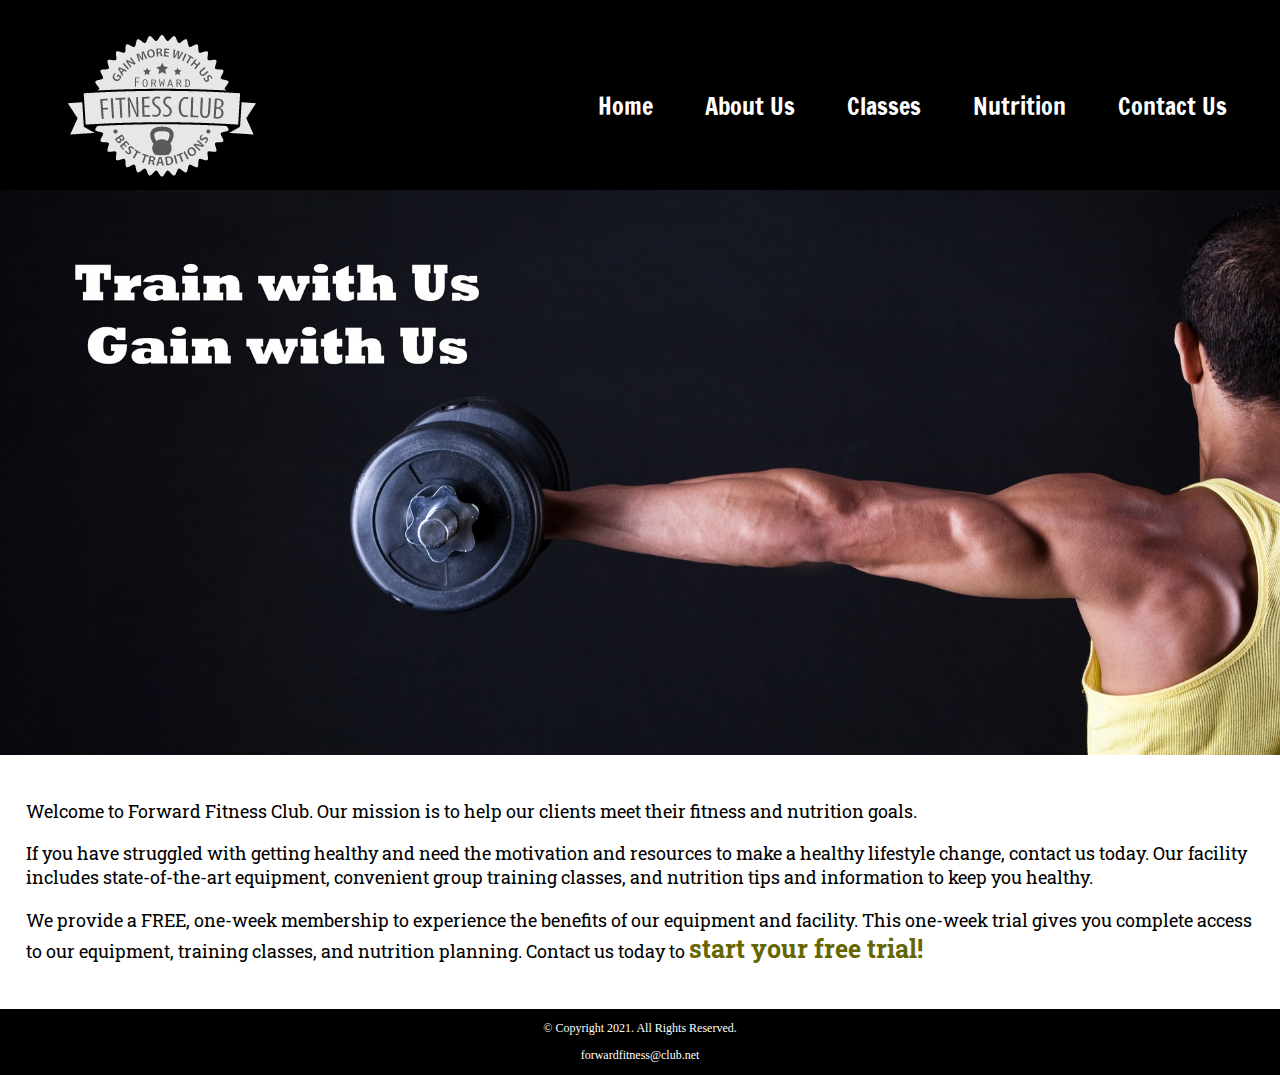
==== index.html @ 5a9c30e1 "Initial commit" ====
<!DOCTYPE html>
<!-- This website template was created by: Student's First Name Student's Last Name -->
<html lang="en">
<head>
	<title>Forward Fitness Club</title>
	<meta charset="utf-8">
    <link rel="stylesheet" href="css/styles.css">
    <meta name="viewport" content="width=device-width, initial-scale=1.0">
    <link href="https://fonts.googleapis.com/css?family=Francois+One|Roboto+Slab&display=swap" rel="stylesheet">
</head>
<body>

	<div id="container">

		<!-- Use the header area for the website name or logo -->
		<header>
			<a href="index.html"><img src="images/forward-fitness-logo.png" alt="Forward Fitness Club logo"></a>
		</header>
		
		<!-- Use the nav area to add hyperlinks to other pages within the website -->
		<nav>
			<ul>
                <li><a href="index.html">Home</a></li> 
                <li><a href="about.html">About Us</a></li> 
                <li><a href="classes.html">Classes</a></li> 
                <li><a href="nutrition.html">Nutrition</a></li> 
                <li><a href="contact.html">Contact Us</a></li>
            </ul>
		</nav>
        
        <!-- Hero Image -->
        <div id="hero" class="tablet-desktop">
            <img src="images/hero-image.jpg" alt="left arm extended holding a weight">
        </div>
		
		<!-- Use the main area to add the main content of the webpage -->
		<main>
            
            <div class="mobile">
                
                <p>Welcome to Forward Fitness Club. Our mission is to  help our clients meet their fitness and nutrition goals.</p> 
                
                <h3>FREE One-Week Trial Membership!</h3>
                <p>Call Us Today to Get Started</p>
                <p class="tel-link"><a href="tel:8145559608">(814) 555-9608</a></p>
                
                <h4>Fitness Club Hours:</h4>
                <ul class="hours">
			         <li>Mon - Thu: 6:00am - 6:00pm</li>
			         <li>Friday: 6:00am - 4:00pm</li>
			         <li>Saturday: 8:00am - 6:00pm</li>
			         <li>Sunday: Closed</li>
                </ul>
            
            </div>
            
            <div class="tablet-desktop">
		
                <p>Welcome to Forward Fitness Club. Our mission is to  help our clients meet their fitness and nutrition goals.</p> 

                <p>If you have struggled with getting healthy and need the motivation and resources to make a healthy lifestyle change, contact us today. Our facility includes state-of-the-art equipment, convenient group training classes, and nutrition tips and information to keep you healthy.</p> 

                <p>We provide a FREE, one-week membership to experience the benefits of our equipment and facility. This one-week trial gives you complete access to our equipment, training classes, and nutrition planning. Contact us today to <span class="action">start your free trial!</span></p> 
                
            </div>
			
		</main>
		
		<!-- Use the footer area to add webpage footer content -->
		<footer>
			<p>&copy; Copyright 2021. All Rights Reserved.</p>
			<p><a href="mailto:forwardfitness@club.net">forwardfitness@club.net</a></p>
		</footer>
	
	</div>
	
</body>
</html>
---- css/styles.css ----
/*
Author:
Date:
File Name: styles.css
*/

/* CSS Reset */
body, header, nav, main, footer, h1, div, img, ul {
    margin: 0;
    padding: 0;
    border: 0;
}

/* Style rules for body and images */
body {
	background-color: #000;
}

img {
    max-width: 100%;
    display: block;
}

/* Style rules for mobile viewport */

/* Style rule for header */
header {
    position: -webkit-sticky; 
    position: sticky;
    top: 0;
    background-color: #000;
    height: 190px;
}

header img {
    margin: 0 auto;
}

/* Style rules for navigation area */
nav {
	padding: 1%;
    margin-bottom: 1%;
}

nav ul {
    list-style-type: none;
    text-align: center;
}

nav li {
    font-size: 1.5em;
    font-family: 'Francois One', sans-serif;
    border-top: 1px solid #fff;
}

nav li:first-child {
    border-top: none;
}

nav li a {
    display: block;
    color: #fff;
    padding: 0.5em 1em;
    text-decoration: none;
}

/* Show mobile class, hide tablet-desktop class */
.mobile {
    display: block;
}

.tablet-desktop {
    display: none;
}

/* Style rules for main content */
main {
    background-color: #fff;
    padding: 2%;
    font-size: 1.15em;
    font-family: 'Roboto Slab', serif;
}

.tel-link {
    background-color: #404040;
    padding: 2%;
    margin: 0 auto;
    width: 80%;
    text-align: center;
    border-radius: 5px;
}

.tel-link a {
    color: #fff;
    text-decoration: none;
    font-size: 1.5em;
    display: block;
}

.hours {
    margin-left: 10%;
}

.action {
    font-size: 1.35em;
    color: #666600;
    font-weight: bold;
}

#weights, #cardio, #training {
    margin: 0 2%;
}

.round {
    border-radius: 8px;
}

.external-link {
    color: #666600;
    font-weight: bold;
    text-decoration: none;
}

#contact {
    text-align: center;
}

#contact .contact-email-link {
    color: #666600;
    text-decoration: none;
}

.map {
    border: 2px solid #000;
    width: 95%;
    height: 50%;
}

/* Style rules for footer content */
footer p {
    font-size: 0.75em;
    text-align: center;
    color: #fff;
    padding: 0 1em;
}

footer p a {
    color: #fff;
    text-decoration: none;
}

/* Media Query for Tablet Viewport */
@media screen and (min-width: 630px), print {
    
    /* Tablet Viewport: Show tablet-desktop class, hide mobile class */
    .tablet-desktop {
        display: block;
    }

    .mobile {
        display: none;
    }
    
    /* Tablet Viewport: Style rule for header */
    header {
        position: static;
        padding-bottom: 2%;
    }
    
    /* Tablet Viewport: Style rules for nav area */
    nav li {
        border-top: none;
        display: inline-block;
        border-right: 1px solid #fff;
    }
    
    nav li:last-child {
        border-right: none;
    }
    
    nav li a {
        padding: 0.1em 0.75em;
    }
    
    /* Tablet Viewport: Style rules for main content area */
    main ul {
        margin: 0 0 4% 10%;
    }
    
    #exercises {
        border-top: 1px solid #000;
        border-bottom: 1px solid #000;
        background: linear-gradient(to right, #ccc, #fff);
        background-color: #f2f2f2;
        padding: 1% 2%;
    }

    #exercises dt {
        font-weight: bold;
    }

    #exercises dd {
        padding: 0.5% 1% 2% 0;
    } 
    
    .tel-num {
        font-size: 1.25em;
    }
    
    .map {
        width: 600px;
        height: 450px;
    }
    
}

/* Media Query for Desktop Viewport */
@media screen and (min-width: 1015px), print {
    
    /* Desktop Viewport: Style rule for header */
    header {
        width: 25%;
        float: left;
        padding-bottom: 0;
    }
    
    /* Desktop Viewport: Style rules for nav area */
    nav {
        float: right;
        width: 70%;
        margin: 4em 1em 0 0;
    }

    nav ul {
        text-align: right;
    }
    
    nav li {
        border: none;
    }

    nav li a {
        padding: 0.5em 1em;
    }
    
    nav li a:hover {
        color: #000;
        background-color: #fff;
    }
    
    /* Desktop Viewport: Style Rules for main content */
    main {
        clear: left;
    }
    
    main h1 {
        font-size: 1.8em;
    }
    
    #weights, #cardio, #training {
        width: 29%;
        float: left;
        margin: 0 2%;
    }

    #exercises {
        clear: left;
    }
    
}

/* Media Query for Large Desktop Viewports */
@media screen and (min-width: 1921px) {
 
    #container {
        width: 1920px;
        margin: 0 auto;
    }
    
}

/* Media Query for Print */
@media print {
    
    body {
        background-color: #fff;
        color: #000;
    }

}
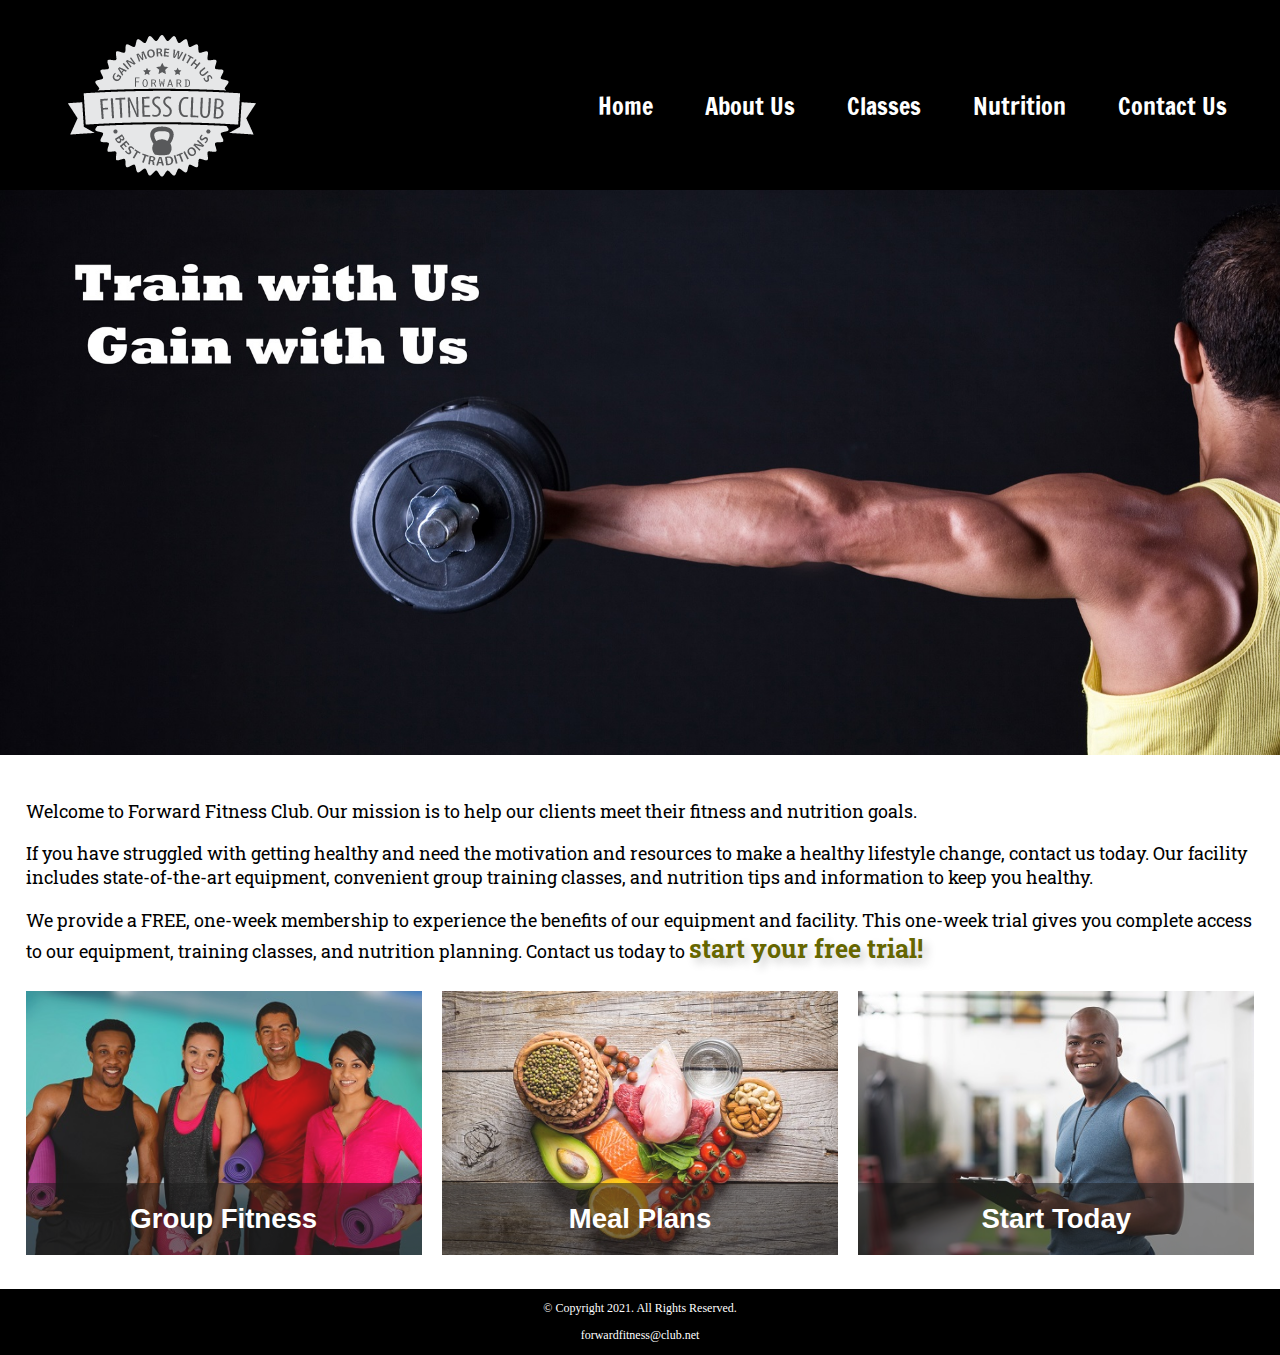
==== commit 045e0e7b: "Completed" ====
--- a/index.html
+++ b/index.html
@@ -1,13 +1,15 @@
 <!DOCTYPE html>
-<!-- This website template was created by: Student's First Name Student's Last Name -->
+<!-- This website template was created by: Christian Boswell -->
 <html lang="en">
+
 <head>
 	<title>Forward Fitness Club</title>
 	<meta charset="utf-8">
-    <link rel="stylesheet" href="css/styles.css">
-    <meta name="viewport" content="width=device-width, initial-scale=1.0">
-    <link href="https://fonts.googleapis.com/css?family=Francois+One|Roboto+Slab&display=swap" rel="stylesheet">
+	<link rel="stylesheet" href="css/styles.css">
+	<meta name="viewport" content="width=device-width, initial-scale=1.0">
+	<link href="https://fonts.googleapis.com/css?family=Francois+One|Roboto+Slab&display=swap" rel="stylesheet">
 </head>
+
 <body>
 
 	<div id="container">
@@ -15,64 +17,87 @@
 		<!-- Use the header area for the website name or logo -->
 		<header>
 			<a href="index.html"><img src="images/forward-fitness-logo.png" alt="Forward Fitness Club logo"></a>
+			<link rel="shortcut icon" href="images/favicon.ico">
+			<link rel="icon" type="image/png" sizes="32x32" href="images/favicon-32.png">
+			<link rel="apple-touch-icon" sizes="180X180" href="images/apple-touch-icon.png">
+			<link rel="icon" sizes="192x192" href="images/android-chrome-192.png">
 		</header>
-		
+
 		<!-- Use the nav area to add hyperlinks to other pages within the website -->
 		<nav>
 			<ul>
-                <li><a href="index.html">Home</a></li> 
-                <li><a href="about.html">About Us</a></li> 
-                <li><a href="classes.html">Classes</a></li> 
-                <li><a href="nutrition.html">Nutrition</a></li> 
-                <li><a href="contact.html">Contact Us</a></li>
-            </ul>
+				<li><a href="index.html">Home</a></li>
+				<li><a href="about.html">About Us</a></li>
+				<li><a href="classes.html">Classes</a></li>
+				<li><a href="nutrition.html">Nutrition</a></li>
+				<li><a href="contact.html">Contact Us</a></li>
+			</ul>
 		</nav>
-        
-        <!-- Hero Image -->
-        <div id="hero" class="tablet-desktop">
-            <img src="images/hero-image.jpg" alt="left arm extended holding a weight">
-        </div>
-		
+
+		<!-- Hero Image -->
+		<div id="hero" class="tablet-desktop">
+			<img src="images/hero-image.jpg" alt="left arm extended holding a weight">
+		</div>
+
 		<!-- Use the main area to add the main content of the webpage -->
 		<main>
-            
-            <div class="mobile">
-                
-                <p>Welcome to Forward Fitness Club. Our mission is to  help our clients meet their fitness and nutrition goals.</p> 
-                
-                <h3>FREE One-Week Trial Membership!</h3>
-                <p>Call Us Today to Get Started</p>
-                <p class="tel-link"><a href="tel:8145559608">(814) 555-9608</a></p>
-                
-                <h4>Fitness Club Hours:</h4>
-                <ul class="hours">
-			         <li>Mon - Thu: 6:00am - 6:00pm</li>
-			         <li>Friday: 6:00am - 4:00pm</li>
-			         <li>Saturday: 8:00am - 6:00pm</li>
-			         <li>Sunday: Closed</li>
-                </ul>
-            
-            </div>
-            
-            <div class="tablet-desktop">
-		
-                <p>Welcome to Forward Fitness Club. Our mission is to  help our clients meet their fitness and nutrition goals.</p> 
 
-                <p>If you have struggled with getting healthy and need the motivation and resources to make a healthy lifestyle change, contact us today. Our facility includes state-of-the-art equipment, convenient group training classes, and nutrition tips and information to keep you healthy.</p> 
+			<div class="mobile">
 
-                <p>We provide a FREE, one-week membership to experience the benefits of our equipment and facility. This one-week trial gives you complete access to our equipment, training classes, and nutrition planning. Contact us today to <span class="action">start your free trial!</span></p> 
-                
-            </div>
-			
+				<p>Welcome to Forward Fitness Club. Our mission is to help our clients meet their fitness and nutrition goals.</p>
+
+				<h3>FREE One-Week Trial Membership!</h3>
+				<p>Call Us Today to Get Started</p>
+				<p class="tel-link"><a href="tel:8145559608">(814) 555-9608</a></p>
+
+				<h4>Fitness Club Hours:</h4>
+				<ul class="hours">
+					<li>Mon - Thu: 6:00am - 6:00pm</li>
+					<li>Friday: 6:00am - 4:00pm</li>
+					<li>Saturday: 8:00am - 6:00pm</li>
+					<li>Sunday: Closed</li>
+				</ul>
+
+			</div>
+
+			<div class="tablet-desktop">
+
+				<p>Welcome to Forward Fitness Club. Our mission is to help our clients meet their fitness and nutrition goals.</p>
+
+				<p>If you have struggled with getting healthy and need the motivation and resources to make a healthy lifestyle change, contact us today. Our facility includes state-of-the-art equipment, convenient group training classes, and nutrition tips
+					and information to keep you healthy.</p>
+
+				<p>We provide a FREE, one-week membership to experience the benefits of our equipment and facility. This one-week trial gives you complete access to our equipment, training classes, and nutrition planning. Contact us today to <span
+						class="action">start your free trial!</span></p>
+
+			</div>
+			<div class="grid">
+				<figure class="frame">
+					<a href="classes.html"><img src="images/fitness-group.jpg" alt="group of fitness people"></a>
+					<figcaption class="pic-text">Group Fitness</figcaption>
+				</figure>
+
+				<figure class="frame">
+					<a href="nutrition.html"><img src="images/food-heart.jpg" alt="healthy food in the shape of a heart"></a>
+					<figcaption class="pic-text">Meal Plans</figcaption>
+				</figure>
+
+				<figure class="frame">
+					<a href="contact.html"><img src="images/personal-trainer.jpg" alt="personal trainer with a clipboard"></a>
+					<figcaption class="pic-text">Start Today</figcaption>
+				</figure>
+			</div>
+
 		</main>
-		
+
 		<!-- Use the footer area to add webpage footer content -->
 		<footer>
 			<p>&copy; Copyright 2021. All Rights Reserved.</p>
 			<p><a href="mailto:forwardfitness@club.net">forwardfitness@club.net</a></p>
 		</footer>
-	
+
 	</div>
-	
+
 </body>
+
 </html>--- a/css/styles.css
+++ b/css/styles.css
@@ -1,291 +1,373 @@
 /*
-Author:
-Date:
+Author:Christian Boswell
+Date:8/23/22
 File Name: styles.css
 */
-
 /* CSS Reset */
-body, header, nav, main, footer, h1, div, img, ul {
-    margin: 0;
-    padding: 0;
-    border: 0;
+body, header, nav, main, footer, h1, div, img, ul, figure, figcaption, section, article, aside {
+  margin: 0;
+  padding: 0;
+  border: 0;
 }
 
 /* Style rules for body and images */
 body {
-	background-color: #000;
+  background-color: #000;
 }
 
 img {
-    max-width: 100%;
-    display: block;
+  max-width: 100%;
+  display: block;
+}
+
+/*Style rule for box sizing applies to all elements */
+* {
+  box-sizing: border-box;
 }
 
 /* Style rules for mobile viewport */
-
 /* Style rule for header */
 header {
-    position: -webkit-sticky; 
-    position: sticky;
-    top: 0;
-    background-color: #000;
-    height: 190px;
+  top: 0;
+  background-color: #000;
+  height: 190px;
 }
 
 header img {
-    margin: 0 auto;
+  margin: 0 auto;
 }
 
 /* Style rules for navigation area */
 nav {
-	padding: 1%;
-    margin-bottom: 1%;
+  padding: 1%;
+  margin-bottom: 1%;
 }
 
 nav ul {
-    list-style-type: none;
-    text-align: center;
+  list-style-type: none;
+  text-align: center;
 }
 
 nav li {
-    font-size: 1.5em;
-    font-family: 'Francois One', sans-serif;
-    border-top: 1px solid #fff;
+  font-size: 1.5em;
+  font-family: 'Francois One', sans-serif;
+  border-top: 1px solid #fff;
 }
 
 nav li:first-child {
-    border-top: none;
+  border-top: none;
 }
 
 nav li a {
-    display: block;
-    color: #fff;
-    padding: 0.5em 1em;
-    text-decoration: none;
+  display: block;
+  color: #fff;
+  padding: 0.5em 1em;
+  text-decoration: none;
 }
 
 /* Show mobile class, hide tablet-desktop class */
 .mobile {
-    display: block;
+  display: block;
 }
 
 .tablet-desktop {
-    display: none;
+  display: none;
 }
 
 /* Style rules for main content */
 main {
-    background-color: #fff;
-    padding: 2%;
-    font-size: 1.15em;
-    font-family: 'Roboto Slab', serif;
+  background-color: #fff;
+  padding: 2%;
+  font-size: 1.15em;
+  font-family: 'Roboto Slab', serif;
+}
+
+.mobile h3 {
+  text-shadow: 5px 5px 8px #ccc;
+}
+
+article {
+  padding: 2%;
+}
+
+article h3 {
+  text-align: center;
+}
+
+article img {
+  margin: 0 auto;
+}
+
+article ul {
+  margin-left: 10%;
+}
+
+article:nth-of-type(2) {
+  background-color: rgba(204, 204, 204, 0.3);
 }
 
 .tel-link {
-    background-color: #404040;
-    padding: 2%;
-    margin: 0 auto;
-    width: 80%;
-    text-align: center;
-    border-radius: 5px;
+  background-color: #404040;
+  padding: 2%;
+  margin: 0 auto;
+  width: 80%;
+  text-align: center;
+  border-radius: 5px;
 }
 
 .tel-link a {
-    color: #fff;
-    text-decoration: none;
-    font-size: 1.5em;
-    display: block;
+  color: #fff;
+  text-decoration: none;
+  font-size: 1.5em;
+  display: block;
 }
 
 .hours {
-    margin-left: 10%;
+  margin-left: 10%;
 }
 
 .action {
-    font-size: 1.35em;
-    color: #666600;
-    font-weight: bold;
+  font-size: 1.35em;
+  color: #666600;
+  font-weight: bold;
+  text-shadow: 5px 5px 8px #ccc;
+}
+
+.frame {
+  position: relative;
+  max-width: 450px;
+  margin: 2% auto;
+}
+
+.pic-text {
+  position: absolute;
+  bottom: 0;
+  background: rgba(0, 0, 0, 0.5);
+  color: #fff;
+  width: 100%;
+  padding: 20px;
+  text-align: center;
+  font-family: Verdana, Arial, sans-serif;
+  font-size: 1.5em;
+  font-weight: bold;
 }
 
 #weights, #cardio, #training {
-    margin: 0 2%;
+  margin: 0 2%;
 }
 
 .round {
-    border-radius: 8px;
+  border-radius: 8px;
 }
 
 .external-link {
-    color: #666600;
-    font-weight: bold;
-    text-decoration: none;
+  color: #666600;
+  font-weight: bold;
+  text-decoration: none;
 }
 
 #contact {
-    text-align: center;
+  text-align: center;
 }
 
 #contact .contact-email-link {
-    color: #666600;
-    text-decoration: none;
+  color: #666600;
+  text-decoration: none;
 }
 
 .map {
-    border: 2px solid #000;
-    width: 95%;
-    height: 50%;
+  border: 2px solid #000;
+  width: 95%;
+  height: 50%;
 }
 
 /* Style rules for footer content */
 footer p {
-    font-size: 0.75em;
-    text-align: center;
-    color: #fff;
-    padding: 0 1em;
+  font-size: 0.75em;
+  text-align: center;
+  color: #fff;
+  padding: 0 1em;
 }
 
 footer p a {
-    color: #fff;
-    text-decoration: none;
+  color: #fff;
+  text-decoration: none;
 }
 
 /* Media Query for Tablet Viewport */
 @media screen and (min-width: 630px), print {
-    
-    /* Tablet Viewport: Show tablet-desktop class, hide mobile class */
-    .tablet-desktop {
-        display: block;
-    }
-
-    .mobile {
-        display: none;
-    }
-    
-    /* Tablet Viewport: Style rule for header */
-    header {
-        position: static;
-        padding-bottom: 2%;
-    }
-    
-    /* Tablet Viewport: Style rules for nav area */
-    nav li {
-        border-top: none;
-        display: inline-block;
-        border-right: 1px solid #fff;
-    }
-    
-    nav li:last-child {
-        border-right: none;
-    }
-    
-    nav li a {
-        padding: 0.1em 0.75em;
-    }
-    
-    /* Tablet Viewport: Style rules for main content area */
-    main ul {
-        margin: 0 0 4% 10%;
-    }
-    
-    #exercises {
-        border-top: 1px solid #000;
-        border-bottom: 1px solid #000;
-        background: linear-gradient(to right, #ccc, #fff);
-        background-color: #f2f2f2;
-        padding: 1% 2%;
-    }
-
-    #exercises dt {
-        font-weight: bold;
-    }
-
-    #exercises dd {
-        padding: 0.5% 1% 2% 0;
-    } 
-    
-    .tel-num {
-        font-size: 1.25em;
-    }
-    
-    .map {
-        width: 600px;
-        height: 450px;
-    }
-    
+
+  /* Tablet Viewport: Show tablet-desktop class, hide mobile class */
+  .tablet-desktop {
+    display: block;
+  }
+
+  .mobile {
+    display: none;
+  }
+
+  /* Tablet Viewport: Style rule for header */
+  header {
+    padding-bottom: 2%;
+  }
+
+  /* Tablet Viewport: Style rules for nav area */
+  nav li {
+    border-top: none;
+    display: inline-block;
+    border-right: 1px solid #fff;
+  }
+
+  nav li:last-child {
+    border-right: none;
+  }
+
+  nav li a {
+    padding: 0.1em 0.75em;
+  }
+
+  /* Tablet Viewport: Style rules for main content area */
+  main ul {
+    margin: 0 0 4% 10%;
+  }
+
+  .grid {
+    display: grid;
+    grid-template-columns: auto auto auto;
+    grid-gap: 20px;
+  }
+
+  .pic-text {
+    font-size: 1em;
+    padding: 10px;
+  }
+
+  aside {
+    text-align: center;
+    font-size: 1.25em;
+    font-style: italic;
+    font-weight: bold;
+    padding: 2%;
+    background-color: rgba(204, 204, 204, 0.5);
+    box-shadow: 5px 5px 8px #000;
+    text-shadow: 5px 5px 5px #b3b3b3;
+    border-radius: 0 15px;
+  }
+
+  .grid-item4 {
+    grid-column: 1/span 3;
+  }
+
+  #exercises {
+    border-top: 1px solid #000;
+    border-bottom: 1px solid #000;
+    background: linear-gradient(to right, #ccc, #fff);
+    background-color: #f2f2f2;
+    padding: 1% 2%;
+  }
+
+  #exercises dt {
+    font-weight: bold;
+  }
+
+  #exercises dd {
+    padding: 0.5% 1% 2% 0;
+  }
+
+  .tel-num {
+    font-size: 1.25em;
+  }
+
+  .map {
+    width: 600px;
+    height: 450px;
+  }
 }
 
 /* Media Query for Desktop Viewport */
 @media screen and (min-width: 1015px), print {
-    
-    /* Desktop Viewport: Style rule for header */
-    header {
-        width: 25%;
-        float: left;
-        padding-bottom: 0;
-    }
-    
-    /* Desktop Viewport: Style rules for nav area */
-    nav {
-        float: right;
-        width: 70%;
-        margin: 4em 1em 0 0;
-    }
-
-    nav ul {
-        text-align: right;
-    }
-    
-    nav li {
-        border: none;
-    }
-
-    nav li a {
-        padding: 0.5em 1em;
-    }
-    
-    nav li a:hover {
-        color: #000;
-        background-color: #fff;
-    }
-    
-    /* Desktop Viewport: Style Rules for main content */
-    main {
-        clear: left;
-    }
-    
-    main h1 {
-        font-size: 1.8em;
-    }
-    
-    #weights, #cardio, #training {
-        width: 29%;
-        float: left;
-        margin: 0 2%;
-    }
-
-    #exercises {
-        clear: left;
-    }
-    
+
+  /* Desktop Viewport: Style rule for header */
+  header {
+    width: 25%;
+    float: left;
+    padding-bottom: 0;
+  }
+
+  /* Desktop Viewport: Style rules for nav area */
+  nav {
+    float: right;
+    width: 70%;
+    margin: 4em 1em 0 0;
+  }
+
+  nav ul {
+    text-align: right;
+  }
+
+  nav li {
+    border: none;
+  }
+
+  nav li a {
+    padding: 0.5em 1em;
+  }
+
+  nav li a:hover {
+    color: #000;
+    background-color: #fff;
+  }
+
+  /* Desktop Viewport: Style Rules for main content */
+  main {
+    clear: left;
+  }
+
+  main h1 {
+    font-size: 1.8em;
+  }
+
+  article h3 {
+    font-size: 1.75em;
+  }
+
+  .pic-text {
+    font-size: 1.5em;
+    padding: 20px;
+  }
+
+  .frame {
+    opacity: 0.9;
+  }
+
+  .frame:hover {
+    opacity: 0.9;
+    box-shadow: 8px 8px 10px #808080;
+  }
+
+  #weights, #cardio, #training {
+    width: 29%;
+    float: left;
+    margin: 0 2%;
+  }
+
+  #exercises {
+    clear: left;
+  }
 }
 
 /* Media Query for Large Desktop Viewports */
 @media screen and (min-width: 1921px) {
- 
-    #container {
-        width: 1920px;
-        margin: 0 auto;
-    }
-    
+  #container {
+    width: 1920px;
+    margin: 0 auto;
+  }
 }
 
 /* Media Query for Print */
 @media print {
-    
-    body {
-        background-color: #fff;
-        color: #000;
-    }
-
-}
- +  body {
+    background-color: #fff;
+    color: #000;
+  }
+}